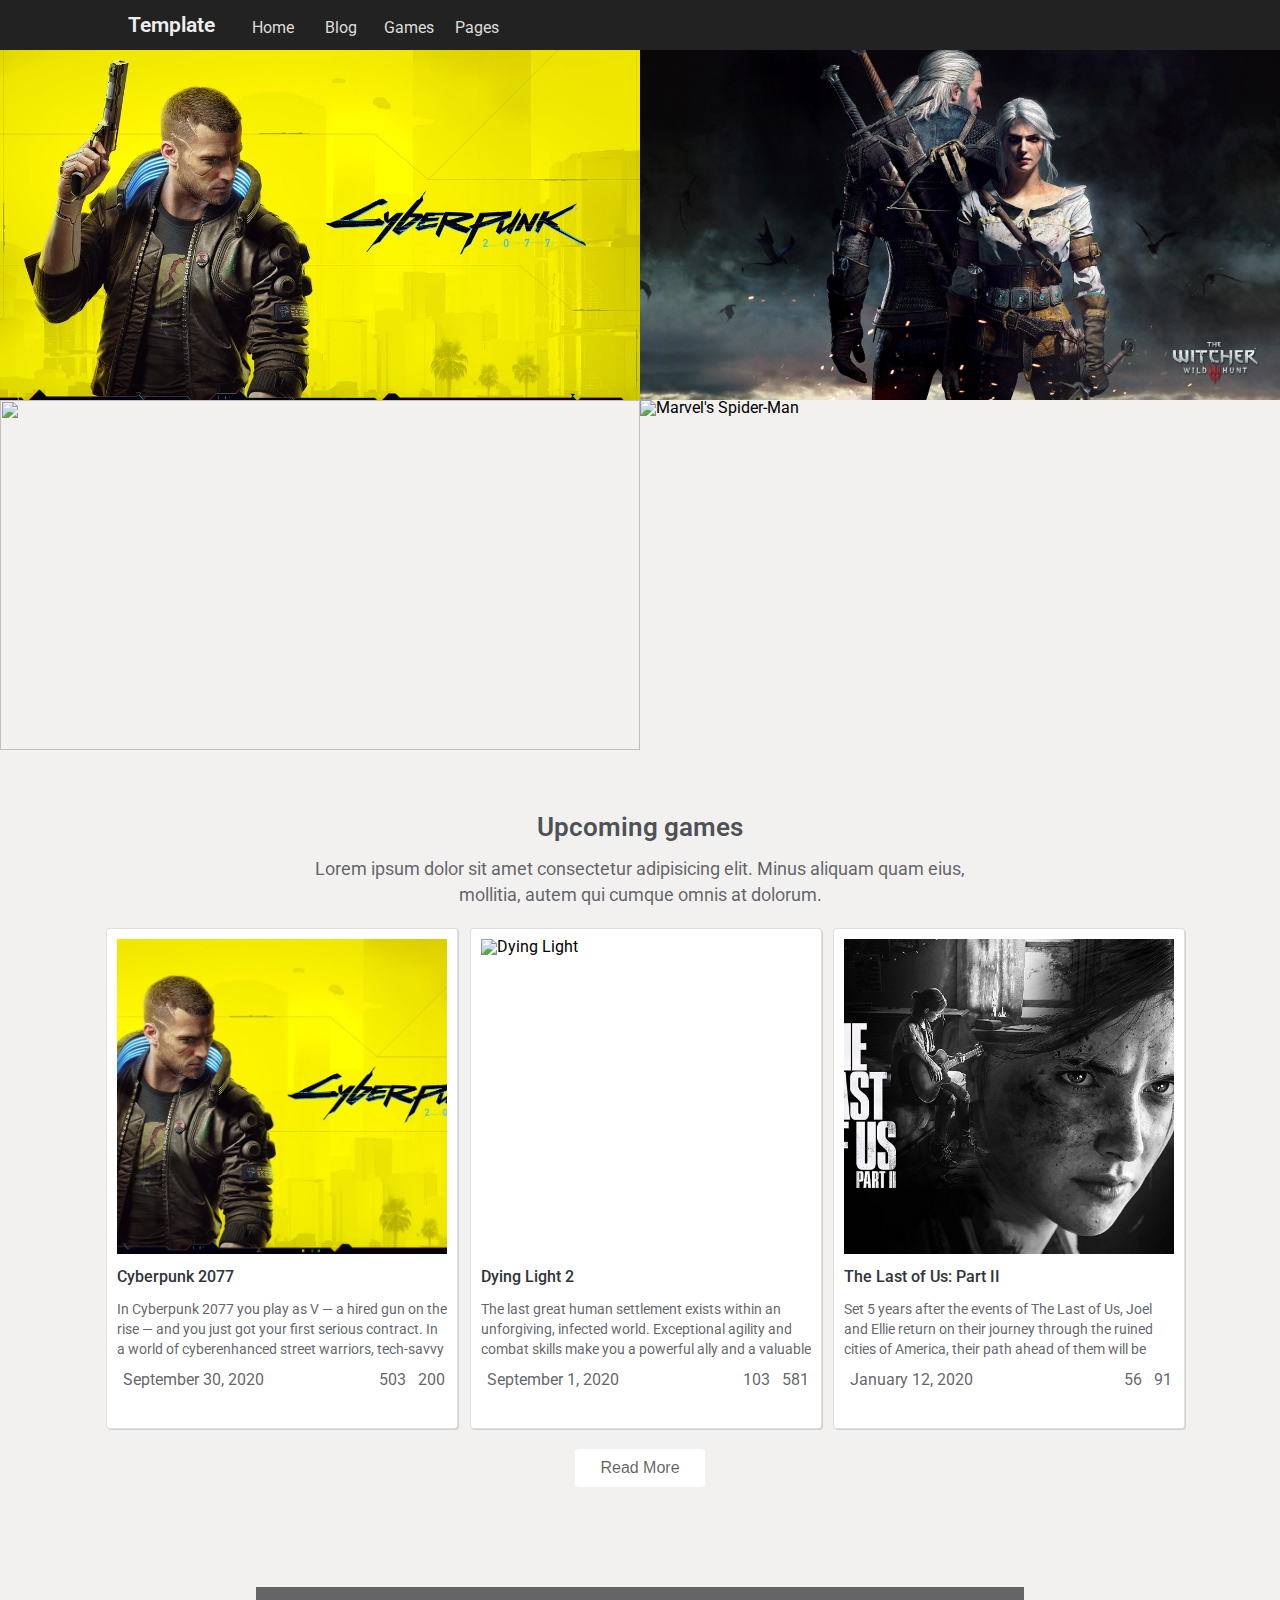
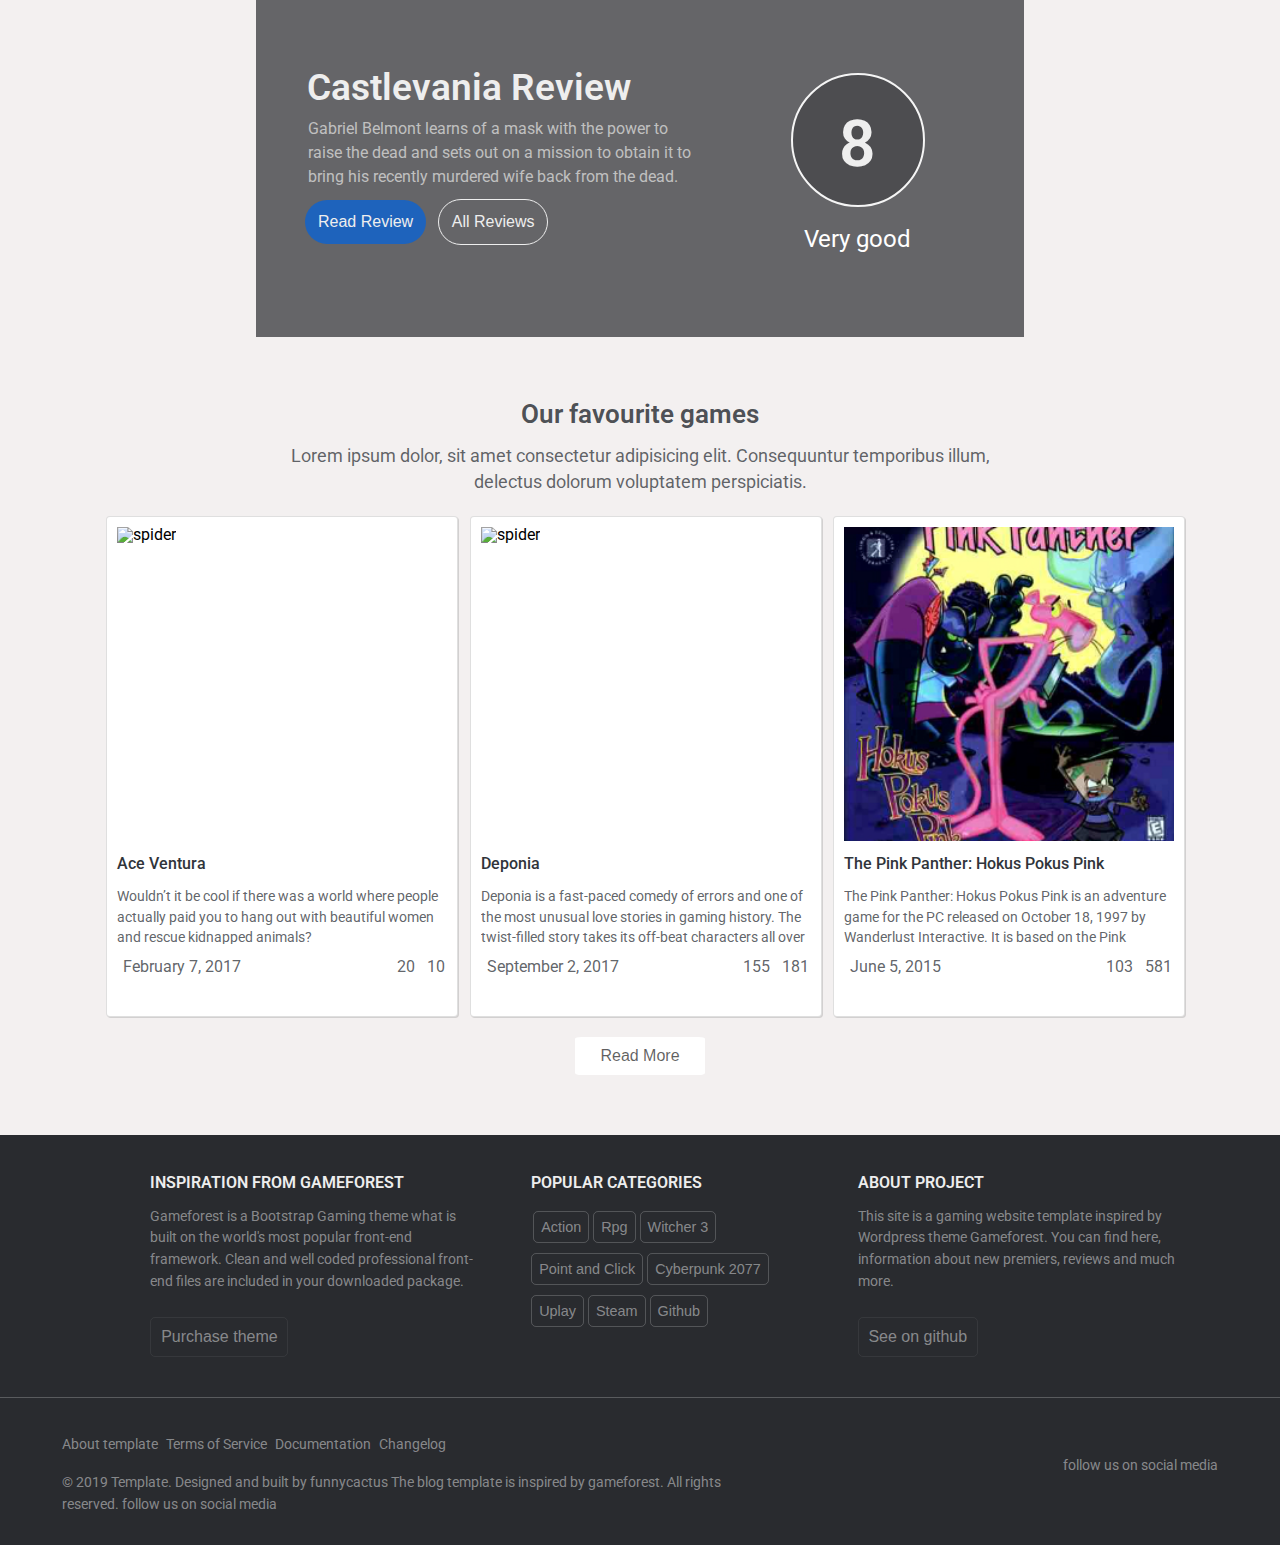
==== index.html @ a9529255 "links update" ====
<!DOCTYPE html>
<html lang="en">

<head>
    <meta charset="UTF-8">
    <meta name="viewport" content="width=device-width, initial-scale=1.0">
    <meta http-equiv="X-UA-Compatible" content="ie=edge">
    <script src="https://kit.fontawesome.com/f4c2c448cc.js" crossorigin="anonymous"></script>
    <link rel="stylesheet" href="css/style.css">
    <title>Home</title>
</head>
<div class="nav-container">
    <nav>
        <div class="nav__left">
            <a href="index.html">
                <h1>Template</h1>
            </a>
            <div class="drop-menu">
                <a href="/Gaming_website_temaplate/index.html">Home <i class="fas fa-angle-down"></i></a>
                <ul>
                    <li><a href="/Gaming_website_temaplate/pages/reviews.html">Reviews</a> </li>
                    <li><a href="/pages/post_page.html"> Post Page</a></li>
                    <li><a href="/Gaming_website_temaplate/pages/posts_netlist.html"> Post netlist</a></li>
                    <li><a href="/Gaming_website_temaplate/pages/posts_list.html"> Post list</a></li>
                    <li><a href="/Gaming_website_temaplate/pages/404.html"> 404</a></li>
                </ul>
            </div>
            <div class="drop-menu">
                <a href="#">Blog <i class="fas fa-angle-down"></i></a>
                <ul>
                    <li><a href="/pages/reviews.html">Reviews</a> </li>
                    <li><a href="/pages/post_page.html"> Post Page</a></li>
                    <li><a href="/pages/posts_netlist.html"> Post netlist</a></li>
                    <li><a href="/pages/posts_list.html"> Post list</a></li>
                    <li><a href="/pages/404.html"> 404</a></li>
                </ul>
            </div>
            <div class="drop-menu">
                <a href="#">Games <i class="fas fa-angle-down"></i></a>
                <ul>
                    <li><a href="/pages/reviews.html">Reviews</a> </li>
                    <li><a href="/pages/post_page.html"> Post Page</a></li>
                    <li><a href="/pages/posts_netlist.html"> Post netlist</a></li>
                    <li><a href="/pages/posts_list.html"> Post list</a></li>
                    <li><a href="/pages/404.html"> 404</a></li>
                </ul>
            </div>
            <div class="drop-menu">
                <a href="#">Pages <i class="fas fa-angle-down"></i></a>
                <ul>
                    <li><a href="reviews.html">Reviews</a> </li>
                    <li><a href="post_page.html"> Post Page</a></li>
                    <li><a href="posts_netlist.html"> Post netlist</a></li>
                    <li><a href="posts_list.html"> Post list</a></li>
                    <li><a href="/pages/404.html"> 404</a></li>
                </ul>
            </div>
        </div>
        <div class="nav__right">
            <div class="drop-menu">
                <a href="#"><i class="fas fa-search"></i></a>
                <ul class="search">
                    <li>
                        <form class="search" action="#">
                            <input type="search" placeholder="Search.." name="search">
                        </form>
                    </li>
                </ul>
            </div>
        </div>
</div>


<div class="news-container">
    <div class="news-post">
        <div class="news">
            <img src="/img/cyberpunk.jpg" alt="Cyberpunk 2077">
            <div class="content">
                <h1>Cyberpunk 2077</h1>
                <p>In Cyberpunk 2077 you play as V — a hired gun on the rise — and you just got your first serious
                    contract. In a world of cyberenhanced street warriors, tech-savvy netrunners and corporate
                    lifehackers, today you take your first step towards becoming an urban legend.</p>
                <div class="content-info">
                    <button>Action</button>
                    <button>RPG</button>
                </div>
            </div>
        </div>
        <div class="news">
            <img src="/img/witcher3.jpg" alt="">
            <div class="content">
                <h1>The Witcher 3</h1>
                <p>The Witcher: Wild Hunt is a story-driven, next-generation open world role-playing game set in a
                    visually stunning fantasy universe full of meaningful choices and impactful consequences. In The
                    Witcher you play as the professional monster hunter, Geralt of Rivia, tasked with finding a child of
                    prophecy in a vast open world rich with merchant cities, viking pirate islands, dangerous mountain
                    passes, and forgotten caverns to explore.</p>
                <div class="content-info">
                    <button>Action</button>
                    <button>Point and click</button>
                </div>
            </div>
        </div>
        <div class="news">
            <img src="/img/begining.jpg" alt="">
            <div class="content">
                <h1>A New Beginning: Final Cut</h1>
                <p>A New Beginning is a cinematic adventure-thriller done graphic novel-style.
                    he game starts in the far future. Due to ecological disasters life is only possible in caves deep
                    under the ground. Many lifeforms and organisms have become extinct and even the human race is about
                    to disappear.</p>
                <div class="content-info">
                    <button>Action</button>
                    <button>Point and click</button>
                </div>
            </div>
        </div>
        <div class="news">
            <img src="/img/spider.jpg" alt="Marvel's Spider-Man">
            <div class="content">
                <h1>Marvel's Spider-Man</h1>
                <p>Starring the world’s most iconic Super Hero, Spider-Man features the acrobatic abilities,
                    improvisation and web-slinging that the wall-crawler is famous for, while also introducing elements
                    never-before-seen in a Spider-Man game. From traversing with parkour and utilizing the environment,
                    to new combat and blockbuster set pieces, it’s Spider-Man unlike any you’ve played before.</p>
                <div class="content-info">
                    <button>Action</button>
                    <button>Adventure</button>
                </div>
            </div>

        </div>
    </div>
</div>
<div class="recent-box">
    <header>
        <i class="fas fa-gamepad"></i>
        <h2>Upcoming games</h2>
        <p>Lorem ipsum dolor sit amet consectetur adipisicing elit. Minus aliquam quam eius, mollitia, autem qui cumque
            omnis at dolorum.</p>
    </header>

    <div class="posts">
        <div class="post">
            <div class="image"><img src="/img/cyberpunk.jpg" alt="cyberpunk"></div>
            <div class="text">
                <h3>Cyberpunk 2077</h3>
                <p>In Cyberpunk 2077 you play as V — a hired gun on the rise — and you just got your first serious
                    contract. In a world of cyberenhanced street warriors, tech-savvy netrunners and corporate
                    lifehackers, today you take your first step towards becoming an urban legend.</p>
                <div class="post-info">
                    <div class="day">
                        <i class="far fa-calendar-alt"> <span>September 30, 2020</span> </i>
                    </div>
                    <div class="post-interact">
                        <i class="far fa-heart"> <span>503</span> </i>
                        <i class="far fa-comment"> <span>200</span></i>
                    </div>
                </div>
            </div>
        </div>
        <div class="post">
            <div class="image"><img src="/img/Dying Light 2.jpeg" alt="Dying Light"></div>
            <div class="text">
                <h3>Dying Light 2</h3>
                <p>The last great human settlement exists within an unforgiving, infected world. Exceptional agility and
                    combat skills make you a powerful ally and a valuable commodity. With your unique abilities you have
                    the power to be an agent of change within this decaying metropolis. Use it wisely.</p>
                <div class="post-info">
                    <div class="day">
                        <i class="far fa-calendar-alt"> <span>September 1, 2020</span></i>
                    </div>
                    <div class="post-interact">
                        <i class="far fa-heart"> <span>103</span></i>
                        <i class="far fa-comment"> <span>581</span></i>
                    </div>
                </div>
            </div>
        </div>
        <div class="post">
            <div class="image"><img src="/img/The Last of Us2.jpeg" alt="The Last of Us2"></div>
            <div class="text">
                <h3>The Last of Us: Part II</h3>
                <p>Set 5 years after the events of The Last of Us, Joel and Ellie return on their journey through the
                    ruined cities of America, their path ahead of them will be unfold.</p>
                <div class="post-info">
                    <div class="day">
                        <i class="far fa-calendar-alt"> <span>January 12, 2020</span></i>
                    </div>
                    <div class="post-interact">
                        <i class="far fa-heart"> <span>56</span></i>
                        <i class="far fa-comment"> <span>91</span></i>
                    </div>
                </div>
            </div>
        </div>
    </div>
    <div class="more"><button>Read More <i class="fas fa-angle-right"></i></button></div>
</div>

<div class="review-container">
    <div class="review-box">
        <div class="review-box__left">
            <h1>Castlevania Review</h1>
            <p>Gabriel Belmont learns of a mask with the power to raise the dead and sets out on a mission to obtain it
                to bring his recently murdered wife back from the dead.</p>
            <span>
                <a href="/pages/review_page.html"><button class="button-left">Read Review</button></a>
                <a href="/pages/reviews.html"><button class="button-right">All Reviews</button></a>
            </span>
        </div>
        <div class="review-box__right">
            <div class="circle">
                <h1> 8 </h1>
            </div>
            <h3> Very good</h3>
        </div>
    </div>
</div>
</div>
<div class="recent-box">
    <header>
        <i class="fas fa-gamepad"></i>
        <h2>Our favourite games</h2>
        <p>Lorem ipsum dolor, sit amet consectetur adipisicing elit. Consequuntur temporibus illum, delectus dolorum
            voluptatem perspiciatis.</p>
    </header>
    <div class="posts">
        <div class="post">
            <div class="image"><img src="/img/ace.jpg" alt="spider"></div>
            <div class="text">
                <h3>Ace Ventura</h3>
                <p>Wouldn’t it be cool if there was a world where people actually paid you to hang out with beautiful
                    women and rescue kidnapped animals?</p>
                <div class="post-info">
                    <div class="day">
                        <i class="far fa-calendar-alt"> <span>February 7, 2017</span> </i>
                    </div>
                    <div class="post-interact">
                        <i class="far fa-heart"> <span>20</span> </i>
                        <i class="far fa-comment"> <span>10</span></i>
                    </div>
                </div>
            </div>
        </div>
        <div class="post">
            <div class="image"><img src="/img/Deponia.jpg" alt="spider"></div>
            <div class="text">
                <h3>Deponia</h3>
                <p>Deponia is a fast-paced comedy of errors and one of the most unusual love stories in gaming history.
                    The twist-filled story takes its off-beat characters all over trash planet Deponia, a unique game
                    world in the style of Douglas Adams, Terry Pratchett and Matt Groening.</p>
                <div class="post-info">
                    <div class="day">
                        <i class="far fa-calendar-alt"> <span>September 2, 2017</span></i>
                    </div>
                    <div class="post-interact">
                        <i class="far fa-heart"> <span>155</span></i>
                        <i class="far fa-comment"> <span>181</span></i>
                    </div>
                </div>
            </div>
        </div>
        <div class="post">
            <div class="image"><img src="/img/ThePinkPantherHokuPokusPink.jpg" alt="hePinkPantherHokuPokusPink"></div>
            <div class="text">
                <h3>The Pink Panther: Hokus Pokus Pink</h3>
                <p>The Pink Panther: Hokus Pokus Pink is an adventure game for the PC released on October 18, 1997 by
                    Wanderlust Interactive. It is based on the Pink Panther cartoon and is a sequel to The Pink Panther:
                    Passport to Peril. </p>
                <div class="post-info">
                    <div class="day">
                        <i class="far fa-calendar-alt"> <span>June 5, 2015</span></i>
                    </div>
                    <div class="post-interact">
                        <i class="far fa-heart"> <span>103</span></i>
                        <i class="far fa-comment"> <span>581</span></i>
                    </div>
                </div>
            </div>
        </div>
    </div>
    <div class="more"><button>Read More <i class="fas fa-angle-right"></i></button></div>
</div>
<footer>
    <div class="upper__footer">
        <div class="widgets">
            <h4>INSPIRATION FROM GAMEFOREST</h4>
            <p>Gameforest is a Bootstrap Gaming theme what is built on the world's most popular front-end framework.
                Clean and well coded professional front-end files are included in your downloaded package.</p>
            <a href="https://themeforest.net/item/gameforest-responsive-gaming-html-theme/5007730"><button>Purchase
                    theme</button></a>
        </div>
        <div class="widgets">
            <h4>POPULAR CATEGORIES</h4>
            <span>
                <button>Action</button>
                <button>Rpg</button>
                <button>Witcher 3</button>
                <button>Point and Click</button>
                <button>Cyberpunk 2077</button>
                <button>Uplay</button>
                <button>Steam</button>
                <button>Github</button>
            </span>
        </div>
        <div class="widgets">
            <h4>ABOUT PROJECT</h4>
            <p>This site is a gaming website template inspired by Wordpress theme Gameforest. You can find here,
                information about new premiers, reviews and much more. </p>
            <button>See on github</button>
        </div>
    </div>
    <div class="footer__down">
        <div class="page_info">
            <div class="footer-links">
                <a href="">About template</a>
                <a href="">Terms of Service</a>
                <a href="">Documentation</a>
                <a href="">Changelog</a>
            </div>
            <div class="footer-copyright">
                <p>© 2019 <a href="">Template.</a> Designed and built by <a
                        href="https://github.com/funnycactus">funnycactus</a> <i>The blog template is inspired by <a
                            href="https://gameforest.yakuthemes.com">gameforest</a>.</i> All rights reserved.
                    follow us on social media
                </p>

            </div>
        </div>

        <div class="socials">
            <h5>follow us on social media</h5>
            <i class="fab fa-facebook-f"></i>
            <i class="fab fa-twitter"></i>
            <i class="fab fa-instagram"></i>
            <i class="fab fa-discord"></i>
            <i class="fab fa-youtube"></i>
            <i class="fab fa-github"></i>
            <i class="fab fa-twitch"></i>
        </div>
    </div>
</footer>
</body>

</html>
---- css/style.css ----
@import url('https://fonts.googleapis.com/css?family=Roboto:300,400,500,700&display=swap');
@import "reset.css";
@import "menu.css";
@import "reviewbox.css";
@import "recent-post.css";
@import "footer.css";

body {
    background-color: #f3f0f0;
}

body,
span {
    font-family: 'Roboto', sans-serif;
}

a {
    text-decoration: none;
}

button {
    background-color: Transparent;
    background-repeat: no-repeat;
    border-radius: 5px;
    cursor: pointer;
    overflow: hidden;
    outline: none;
}

select {
    color: #67646b;
    background-color: #f7f7f7;
    border-color: #c7c7c7;
    border-radius: 5px;
    padding: 7px;
    font-size: 0.9rem;
}

.news-container {
    width: auto;
    height: auto;
    margin-left: auto;
    margin-right: auto;
    margin-top: 50px;
}

.news-post {
    width: 100%;
    height: auto;
    display: flex;
    flex-wrap: wrap;
}

.news {
    width: 50%;
    min-width: 300px;
    display: flex;
    flex-wrap: wrap;
    flex: 1 auto;
    overflow: hidden;
    position: relative;
    cursor: pointer;
}

.news>img {
    width: 100%;
    height: 350px;
    object-fit: cover;
}

.news>.content {
    visibility: hidden;
    width: auto;
    height: 350px;
    position: absolute;
    background-color: rgba(2, 4, 5, 0.514);
    display: flex;
    flex-direction: column;
    align-items: center;
    justify-content: center;
    color: white;
}

.news:hover>.content {
    visibility: visible;
}

.content>h1 {
    font-size: 2.2rem;
    font-weight: 600;
}

.content>p {
    width: 65%;
    padding-top: 2%;
    line-height: 1.3;
}

.content-info>button {
    border: none;
    background: lightsalmon;
    font-size: 0.9rem;
    color: white;
    font-weight: 700;
}

.content-info {
    margin-top: 15px;
}
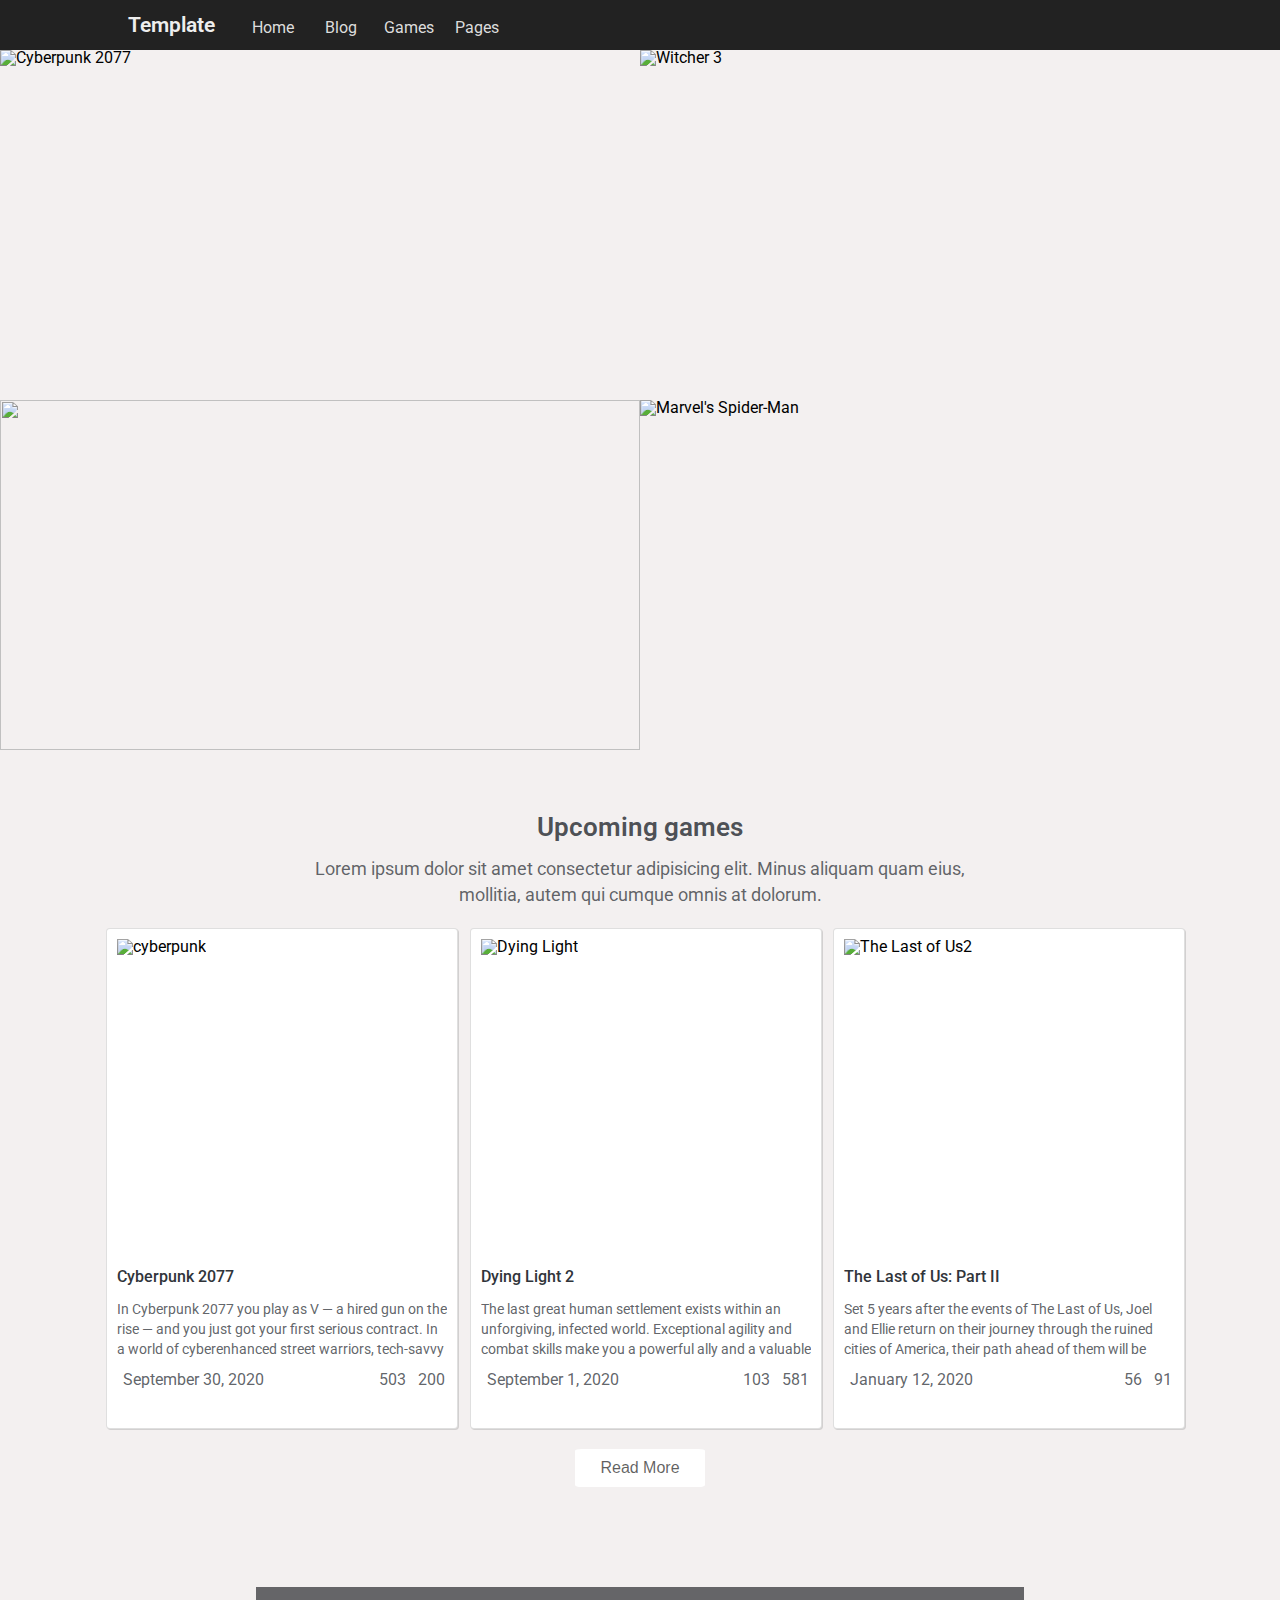
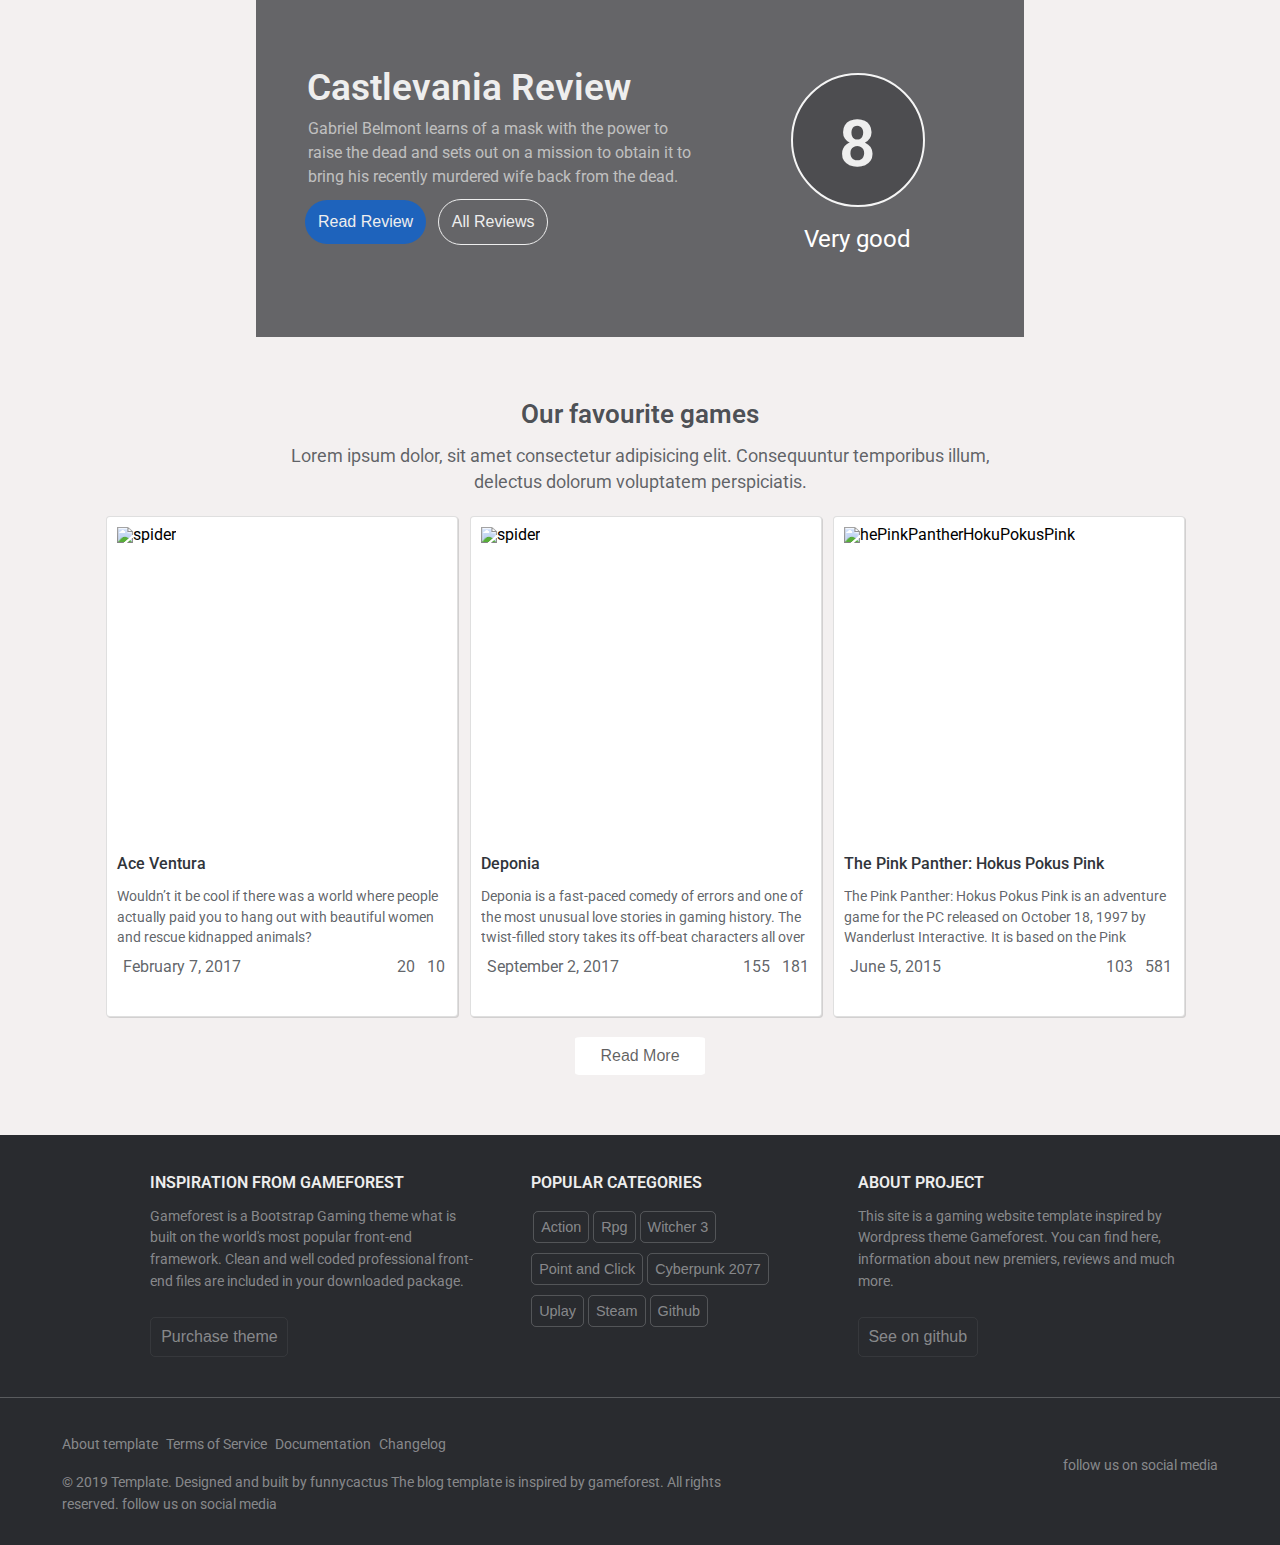
==== commit 95549f69: "links update" ====
--- a/index.html
+++ b/index.html
@@ -12,47 +12,67 @@
 <div class="nav-container">
     <nav>
         <div class="nav__left">
-            <a href="index.html">
+            <a href="https://funnycactus.github.io/Gaming_website_temaplate/">
                 <h1>Template</h1>
             </a>
             <div class="drop-menu">
-                <a href="/Gaming_website_temaplate/index.html">Home <i class="fas fa-angle-down"></i></a>
+                <a href="https://funnycactus.github.io/Gaming_website_temaplate/">Home <i
+                        class="fas fa-angle-down"></i></a>
                 <ul>
-                    <li><a href="/Gaming_website_temaplate/pages/reviews.html">Reviews</a> </li>
-                    <li><a href="/pages/post_page.html"> Post Page</a></li>
-                    <li><a href="/Gaming_website_temaplate/pages/posts_netlist.html"> Post netlist</a></li>
-                    <li><a href="/Gaming_website_temaplate/pages/posts_list.html"> Post list</a></li>
-                    <li><a href="/Gaming_website_temaplate/pages/404.html"> 404</a></li>
+                    <li><a href="https://funnycactus.github.io/Gaming_website_temaplate/pages/reviews.html">Reviews</a>
+                    </li>
+                    <li><a href="https://funnycactus.github.io/Gaming_website_temaplate/pages/post_page.html"> Post
+                            Page</a></li>
+                    <li><a
+                            href="https://funnycactus.github.io/Gaming_website_temaplate/pages/posts_netlist.html">
+                            Post netlist</a></li>
+                    <li><a
+                            href="https://funnycactus.github.io/Gaming_website_temaplate/pages/posts_list.html">
+                            Post list</a></li>
+                    <li><a
+                            href="https://funnycactus.github.io/Gaming_website_temaplate/pages/404.html">
+                            404</a></li>
                 </ul>
             </div>
             <div class="drop-menu">
                 <a href="#">Blog <i class="fas fa-angle-down"></i></a>
                 <ul>
-                    <li><a href="/pages/reviews.html">Reviews</a> </li>
-                    <li><a href="/pages/post_page.html"> Post Page</a></li>
-                    <li><a href="/pages/posts_netlist.html"> Post netlist</a></li>
-                    <li><a href="/pages/posts_list.html"> Post list</a></li>
-                    <li><a href="/pages/404.html"> 404</a></li>
+                    <li><a href="https://funnycactus.github.io/Gaming_website_temaplate/pages/reviews.html">Reviews</a>
+                    </li>
+                    <li><a href="https://funnycactus.github.io/Gaming_website_temaplate/pages/post_page.html"> Post
+                            Page</a></li>
+                    <li><a href="https://funnycactus.github.io/Gaming_website_temaplate/pages/posts_netlist.html"> Post
+                            netlist</a></li>
+                    <li><a href="https://funnycactus.github.io/Gaming_website_temaplate/pages/posts_list.html"> Post
+                            list</a></li>
+                    <li><a href="https://funnycactus.github.io/Gaming_website_temaplate/pages/404.html"> 404</a></li>
                 </ul>
             </div>
             <div class="drop-menu">
                 <a href="#">Games <i class="fas fa-angle-down"></i></a>
                 <ul>
-                    <li><a href="/pages/reviews.html">Reviews</a> </li>
-                    <li><a href="/pages/post_page.html"> Post Page</a></li>
-                    <li><a href="/pages/posts_netlist.html"> Post netlist</a></li>
-                    <li><a href="/pages/posts_list.html"> Post list</a></li>
-                    <li><a href="/pages/404.html"> 404</a></li>
+                    <li><a href="https://funnycactus.github.io/Gaming_website_temaplate/pages/reviews.html">Reviews</a>
+                    </li>
+                    <li><a href="https://funnycactus.github.io/Gaming_website_temaplate/pages/post_page.html"> Post
+                            Page</a></li>
+                    <li><a href="https://funnycactus.github.io/Gaming_website_temaplate/pages/posts_netlist.html"> Post
+                            netlist</a></li>
+                    <li><a href="https://funnycactus.github.io/Gaming_website_temaplate/pages/posts_list.html"> Post
+                            list</a></li>
+                    <li><a href="https://funnycactus.github.io/Gaming_website_temaplate/pages/404.html"> 404</a></li>
                 </ul>
             </div>
             <div class="drop-menu">
                 <a href="#">Pages <i class="fas fa-angle-down"></i></a>
                 <ul>
-                    <li><a href="reviews.html">Reviews</a> </li>
-                    <li><a href="post_page.html"> Post Page</a></li>
-                    <li><a href="posts_netlist.html"> Post netlist</a></li>
-                    <li><a href="posts_list.html"> Post list</a></li>
-                    <li><a href="/pages/404.html"> 404</a></li>
+                    <li><a href="https://funnycactus.github.io/Gaming_website_temaplate/reviews.html">Reviews</a> </li>
+                    <li><a href="https://funnycactus.github.io/Gaming_website_temaplate/post_page.html"> Post Page</a>
+                    </li>
+                    <li><a href="https://funnycactus.github.io/Gaming_website_temaplate/posts_netlist.html"> Post
+                            netlist</a></li>
+                    <li><a href="https://funnycactus.github.io/Gaming_website_temaplate/posts_list.html"> Post list</a>
+                    </li>
+                    <li><a href="https://funnycactus.github.io/Gaming_website_temaplate/pages/404.html"> 404</a></li>
                 </ul>
             </div>
         </div>
@@ -74,7 +94,7 @@
 <div class="news-container">
     <div class="news-post">
         <div class="news">
-            <img src="/img/cyberpunk.jpg" alt="Cyberpunk 2077">
+            <img src="https://funnycactus.github.io/Gaming_website_temaplate/img/cyberpunk.jpg" alt="Cyberpunk 2077">
             <div class="content">
                 <h1>Cyberpunk 2077</h1>
                 <p>In Cyberpunk 2077 you play as V — a hired gun on the rise — and you just got your first serious
@@ -87,7 +107,7 @@
             </div>
         </div>
         <div class="news">
-            <img src="/img/witcher3.jpg" alt="">
+            <img src="https://funnycactus.github.io/Gaming_website_temaplate/img/witcher3.jpg" alt="Witcher 3">
             <div class="content">
                 <h1>The Witcher 3</h1>
                 <p>The Witcher: Wild Hunt is a story-driven, next-generation open world role-playing game set in a
@@ -102,7 +122,7 @@
             </div>
         </div>
         <div class="news">
-            <img src="/img/begining.jpg" alt="">
+            <img src="https://funnycactus.github.io/Gaming_website_temaplate/img/begining.jpg" alt="">
             <div class="content">
                 <h1>A New Beginning: Final Cut</h1>
                 <p>A New Beginning is a cinematic adventure-thriller done graphic novel-style.
@@ -116,7 +136,7 @@
             </div>
         </div>
         <div class="news">
-            <img src="/img/spider.jpg" alt="Marvel's Spider-Man">
+            <img src="https://funnycactus.github.io/Gaming_website_temaplate/img/spider.jpg" alt="Marvel's Spider-Man">
             <div class="content">
                 <h1>Marvel's Spider-Man</h1>
                 <p>Starring the world’s most iconic Super Hero, Spider-Man features the acrobatic abilities,
@@ -142,7 +162,8 @@
 
     <div class="posts">
         <div class="post">
-            <div class="image"><img src="/img/cyberpunk.jpg" alt="cyberpunk"></div>
+            <div class="image"><img src="https://funnycactus.github.io/Gaming_website_temaplate/img/cyberpunk.jpg"
+                    alt="cyberpunk"></div>
             <div class="text">
                 <h3>Cyberpunk 2077</h3>
                 <p>In Cyberpunk 2077 you play as V — a hired gun on the rise — and you just got your first serious
@@ -160,7 +181,8 @@
             </div>
         </div>
         <div class="post">
-            <div class="image"><img src="/img/Dying Light 2.jpeg" alt="Dying Light"></div>
+            <div class="image"><img src="https://funnycactus.github.io/Gaming_website_temaplate/img/Dying Light 2.jpeg"
+                    alt="Dying Light"></div>
             <div class="text">
                 <h3>Dying Light 2</h3>
                 <p>The last great human settlement exists within an unforgiving, infected world. Exceptional agility and
@@ -178,7 +200,9 @@
             </div>
         </div>
         <div class="post">
-            <div class="image"><img src="/img/The Last of Us2.jpeg" alt="The Last of Us2"></div>
+            <div class="image"><img
+                    src="https://funnycactus.github.io/Gaming_website_temaplate/img/The Last of Us2.jpeg"
+                    alt="The Last of Us2"></div>
             <div class="text">
                 <h3>The Last of Us: Part II</h3>
                 <p>Set 5 years after the events of The Last of Us, Joel and Ellie return on their journey through the
@@ -205,8 +229,10 @@
             <p>Gabriel Belmont learns of a mask with the power to raise the dead and sets out on a mission to obtain it
                 to bring his recently murdered wife back from the dead.</p>
             <span>
-                <a href="/pages/review_page.html"><button class="button-left">Read Review</button></a>
-                <a href="/pages/reviews.html"><button class="button-right">All Reviews</button></a>
+                <a href="https://funnycactus.github.io/Gaming_website_temaplate/pages/review_page.html"><button
+                        class="button-left">Read Review</button></a>
+                <a href="https://funnycactus.github.io/Gaming_website_temaplate/pages/reviews.html"><button
+                        class="button-right">All Reviews</button></a>
             </span>
         </div>
         <div class="review-box__right">
@@ -227,7 +253,8 @@
     </header>
     <div class="posts">
         <div class="post">
-            <div class="image"><img src="/img/ace.jpg" alt="spider"></div>
+            <div class="image"><img src="https://funnycactus.github.io/Gaming_website_temaplate/img/ace.jpg"
+                    alt="spider"></div>
             <div class="text">
                 <h3>Ace Ventura</h3>
                 <p>Wouldn’t it be cool if there was a world where people actually paid you to hang out with beautiful
@@ -244,7 +271,8 @@
             </div>
         </div>
         <div class="post">
-            <div class="image"><img src="/img/Deponia.jpg" alt="spider"></div>
+            <div class="image"><img src="https://funnycactus.github.io/Gaming_website_temaplate/img/Deponia.jpg"
+                    alt="spider"></div>
             <div class="text">
                 <h3>Deponia</h3>
                 <p>Deponia is a fast-paced comedy of errors and one of the most unusual love stories in gaming history.
@@ -262,7 +290,9 @@
             </div>
         </div>
         <div class="post">
-            <div class="image"><img src="/img/ThePinkPantherHokuPokusPink.jpg" alt="hePinkPantherHokuPokusPink"></div>
+            <div class="image"><img
+                    src="https://funnycactus.github.io/Gaming_website_temaplate/img/ThePinkPantherHokuPokusPink.jpg"
+                    alt="hePinkPantherHokuPokusPink"></div>
             <div class="text">
                 <h3>The Pink Panther: Hokus Pokus Pink</h3>
                 <p>The Pink Panther: Hokus Pokus Pink is an adventure game for the PC released on October 18, 1997 by
@@ -321,7 +351,7 @@
             </div>
             <div class="footer-copyright">
                 <p>© 2019 <a href="">Template.</a> Designed and built by <a
-                        href="https://github.com/funnycactus">funnycactus</a> <i>The blog template is inspired by <a
+                        href="https://github.com/funnycactus/Gaming_website_temaplate">funnycactus</a> <i>The blog template is inspired by <a
                             href="https://gameforest.yakuthemes.com">gameforest</a>.</i> All rights reserved.
                     follow us on social media
                 </p>
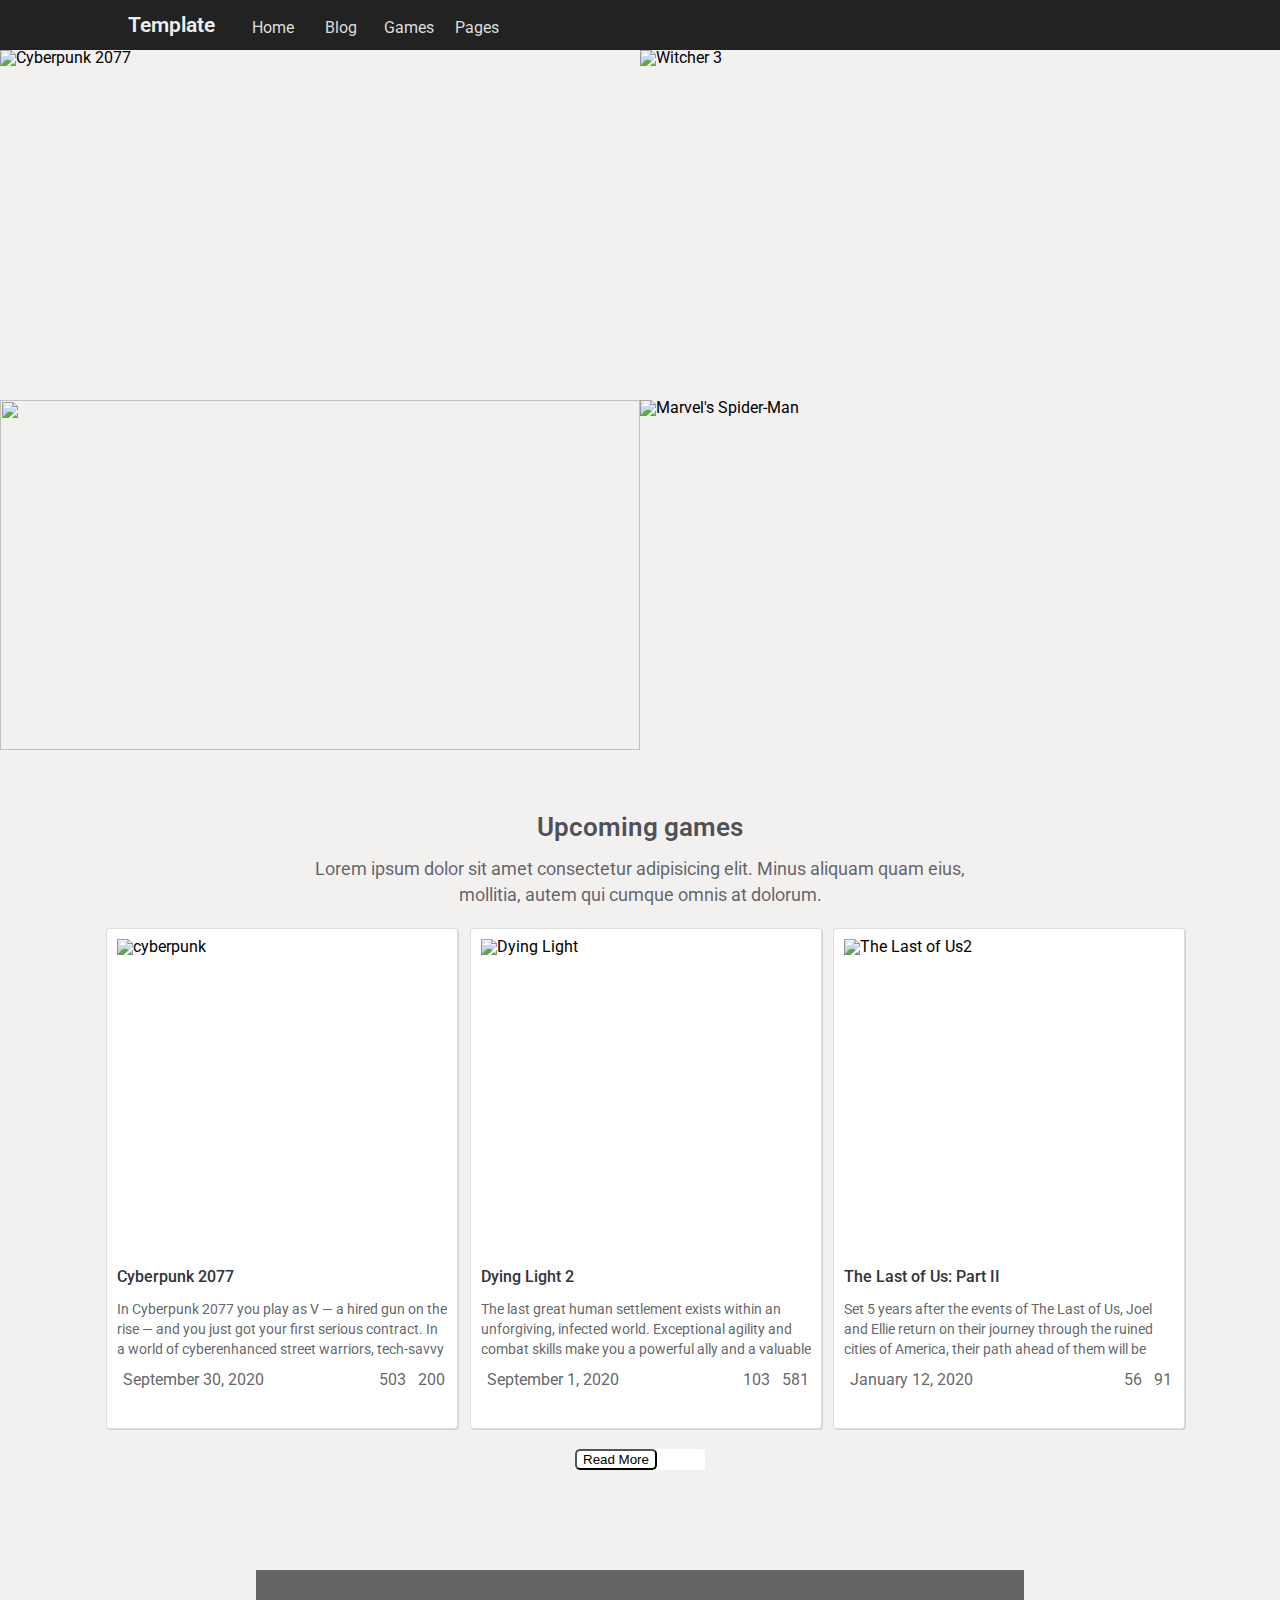
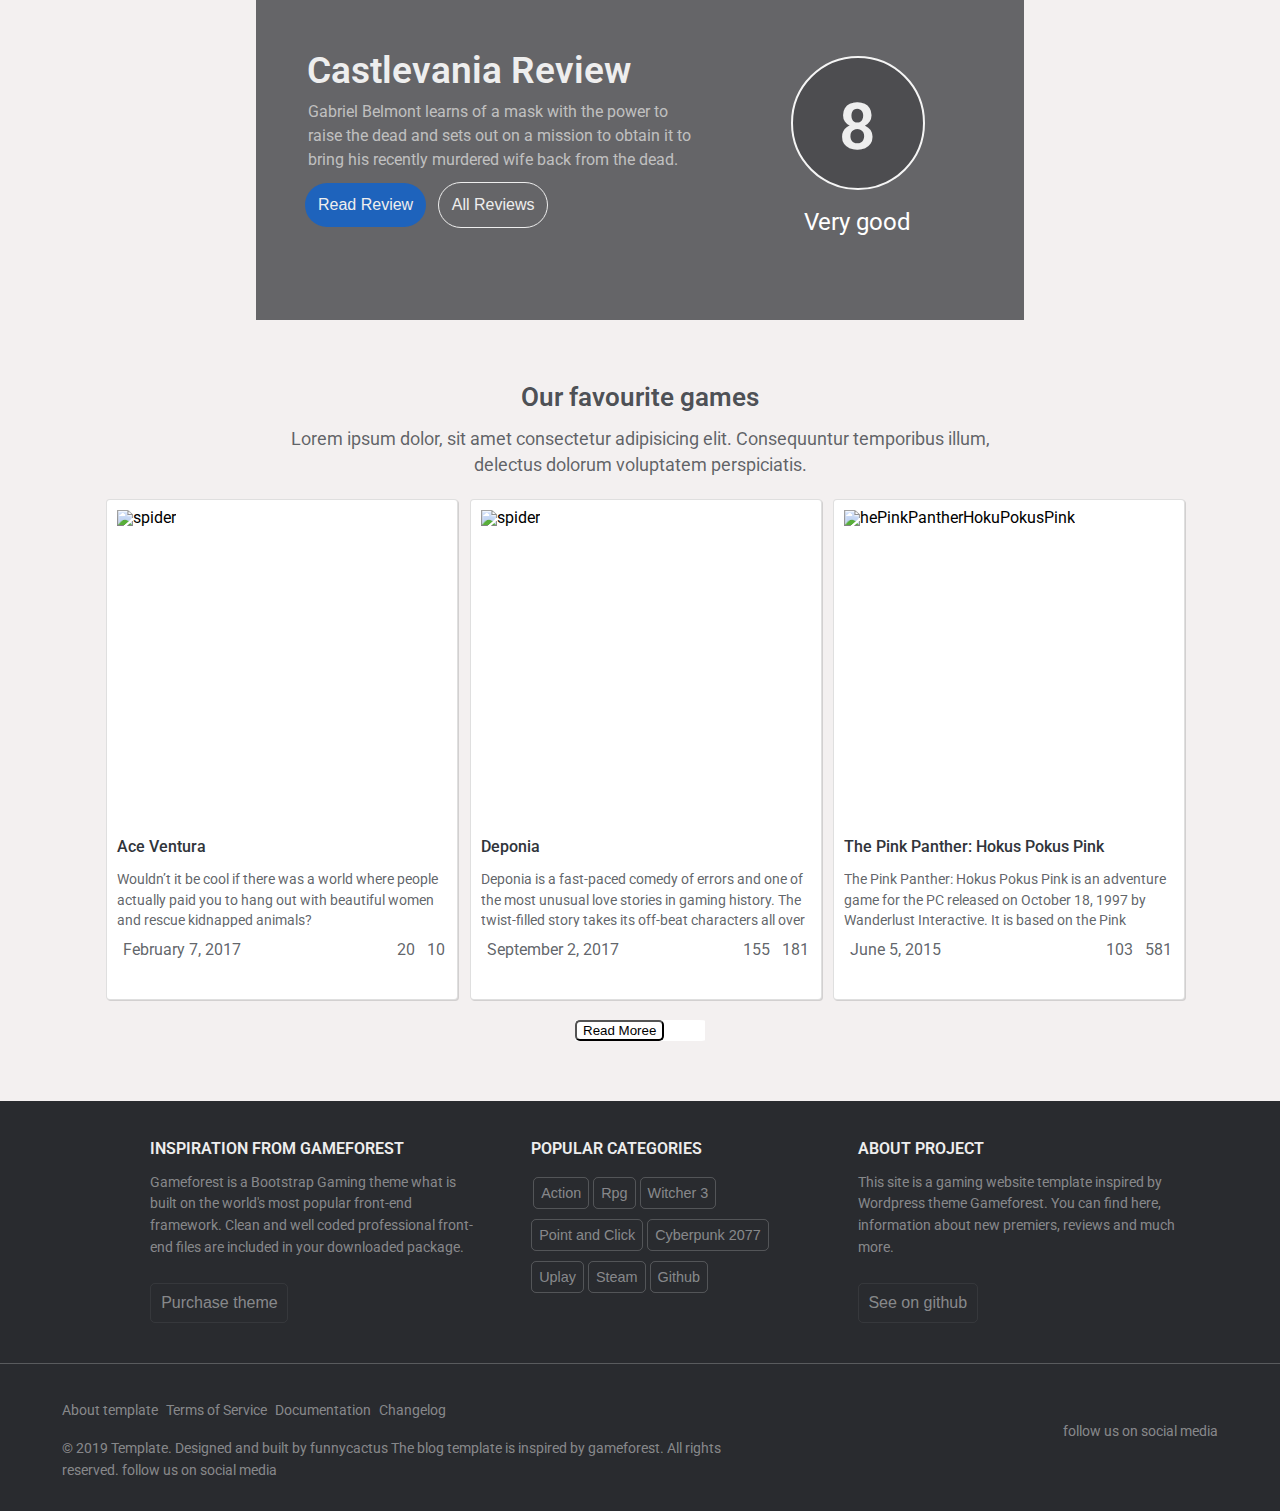
==== commit 3adca907: "update" ====
--- a/index.html
+++ b/index.html
@@ -23,14 +23,11 @@
                     </li>
                     <li><a href="https://funnycactus.github.io/Gaming_website_temaplate/pages/post_page.html"> Post
                             Page</a></li>
-                    <li><a
-                            href="https://funnycactus.github.io/Gaming_website_temaplate/pages/posts_netlist.html">
+                    <li><a href="https://funnycactus.github.io/Gaming_website_temaplate/pages/posts_netlist.html">
                             Post netlist</a></li>
-                    <li><a
-                            href="https://funnycactus.github.io/Gaming_website_temaplate/pages/posts_list.html">
+                    <li><a href="https://funnycactus.github.io/Gaming_website_temaplate/pages/posts_list.html">
                             Post list</a></li>
-                    <li><a
-                            href="https://funnycactus.github.io/Gaming_website_temaplate/pages/404.html">
+                    <li><a href="https://funnycactus.github.io/Gaming_website_temaplate/pages/404.html">
                             404</a></li>
                 </ul>
             </div>
@@ -65,13 +62,14 @@
             <div class="drop-menu">
                 <a href="#">Pages <i class="fas fa-angle-down"></i></a>
                 <ul>
-                    <li><a href="https://funnycactus.github.io/Gaming_website_temaplate/reviews.html">Reviews</a> </li>
-                    <li><a href="https://funnycactus.github.io/Gaming_website_temaplate/post_page.html"> Post Page</a>
-                    </li>
-                    <li><a href="https://funnycactus.github.io/Gaming_website_temaplate/posts_netlist.html"> Post
+                    <li><a href="https://funnycactus.github.io/Gaming_website_temaplate/pages/reviews.html">Reviews</a>
+                    </li>
+                    <li><a href="https://funnycactus.github.io/Gaming_website_temaplate/pages/post_page.html"> Post
+                            Page</a></li>
+                    <li><a href="https://funnycactus.github.io/Gaming_website_temaplate/pages/posts_netlist.html"> Post
                             netlist</a></li>
-                    <li><a href="https://funnycactus.github.io/Gaming_website_temaplate/posts_list.html"> Post list</a>
-                    </li>
+                    <li><a href="https://funnycactus.github.io/Gaming_website_temaplate/pages/posts_list.html"> Post
+                            list</a></li>
                     <li><a href="https://funnycactus.github.io/Gaming_website_temaplate/pages/404.html"> 404</a></li>
                 </ul>
             </div>
@@ -219,7 +217,9 @@
             </div>
         </div>
     </div>
-    <div class="more"><button>Read More <i class="fas fa-angle-right"></i></button></div>
+    <div class="more"><a
+            href="https://funnycactus.github.io/Gaming_website_temaplate/pages/posts_netlist.html"><button>Read More <i
+                    class="fas fa-angle-right"></i></button> </a></div>
 </div>
 
 <div class="review-container">
@@ -310,7 +310,10 @@
             </div>
         </div>
     </div>
-    <div class="more"><button>Read More <i class="fas fa-angle-right"></i></button></div>
+    <div class="more"><a
+            href="https://funnycactus.github.io/Gaming_website_temaplate/pages/posts_list.html"><button>Read Moree <i
+                    class="fas fa-angle-right"></i></button></a></div>
+
 </div>
 <footer>
     <div class="upper__footer">
@@ -338,7 +341,7 @@
             <h4>ABOUT PROJECT</h4>
             <p>This site is a gaming website template inspired by Wordpress theme Gameforest. You can find here,
                 information about new premiers, reviews and much more. </p>
-            <button>See on github</button>
+            <a href="https://github.com/funnycactus/Gaming_website_temaplate"><button>See on github</button></a>
         </div>
     </div>
     <div class="footer__down">
@@ -351,7 +354,7 @@
             </div>
             <div class="footer-copyright">
                 <p>© 2019 <a href="">Template.</a> Designed and built by <a
-                        href="https://github.com/funnycactus/Gaming_website_temaplate">funnycactus</a> <i>The blog template is inspired by <a
+                        href="https://github.com/funnycactus">funnycactus</a> <i>The blog template is inspired by <a
                             href="https://gameforest.yakuthemes.com">gameforest</a>.</i> All rights reserved.
                     follow us on social media
                 </p>
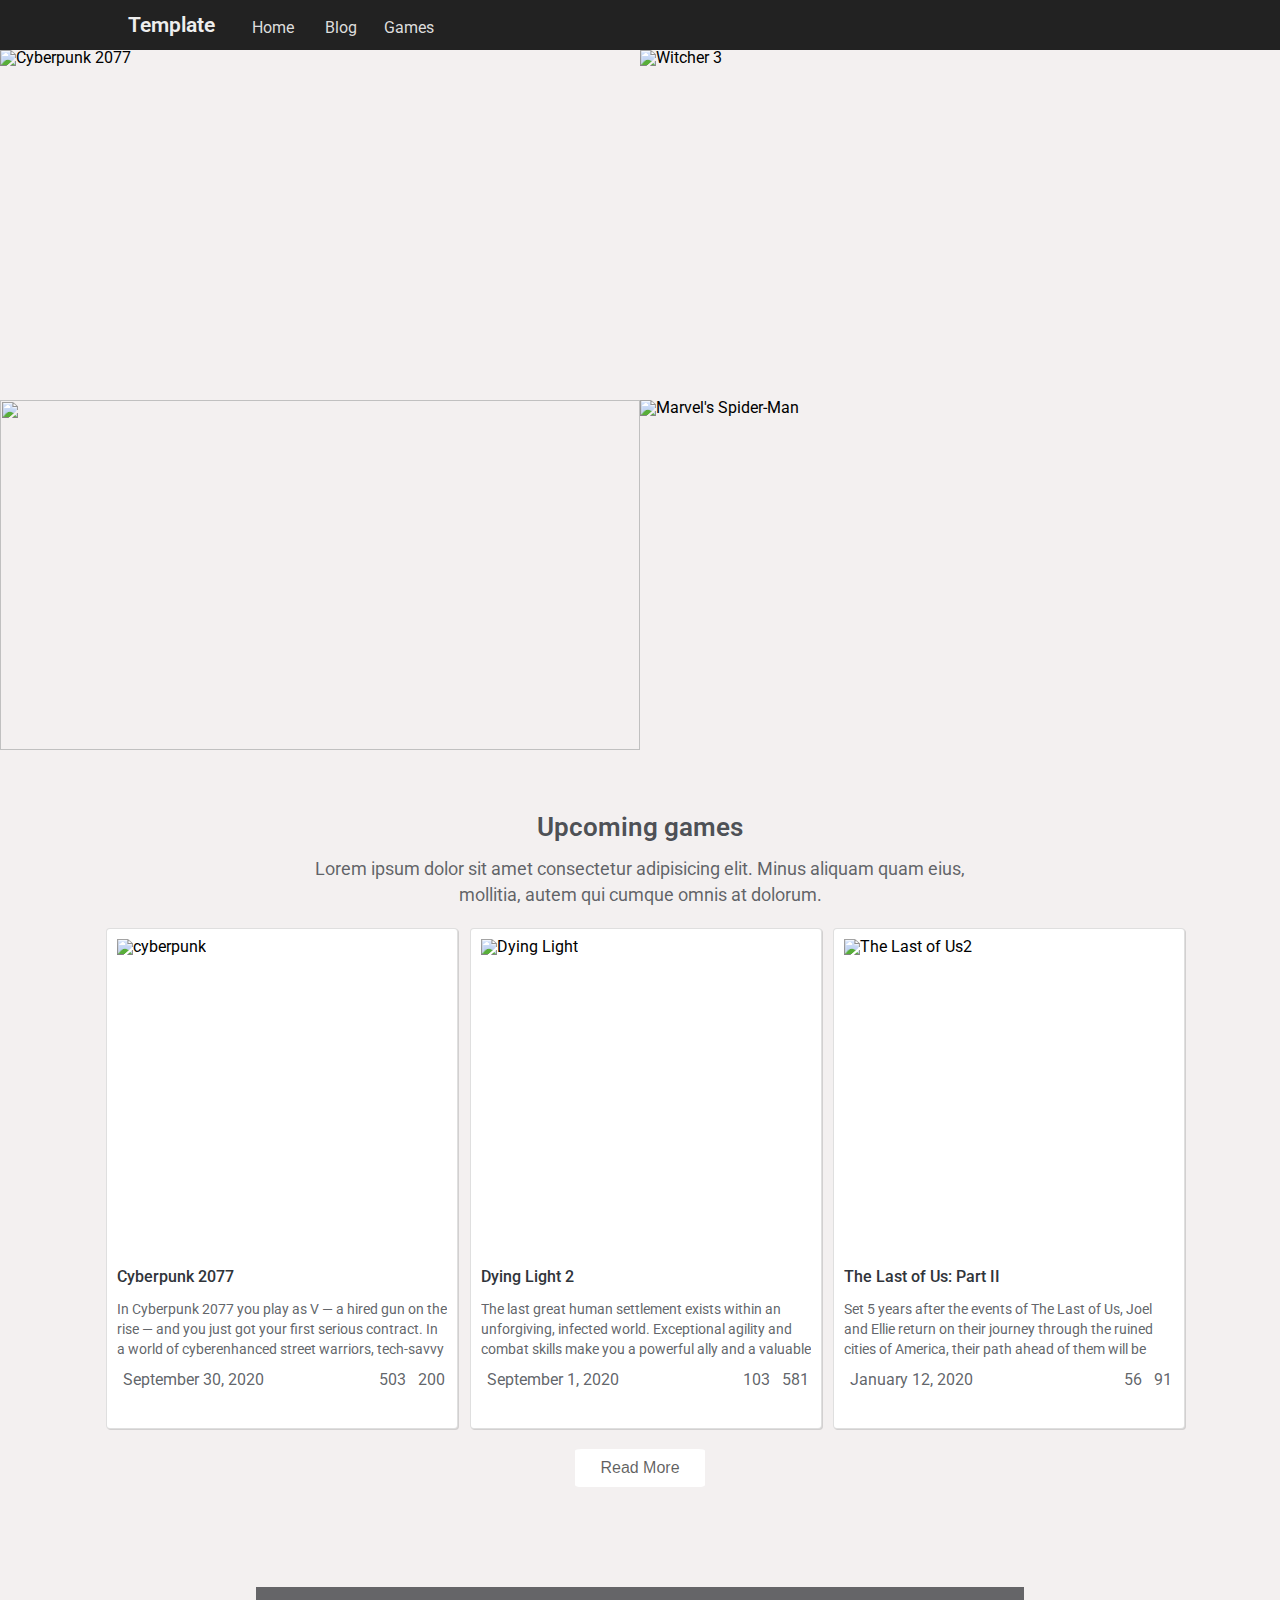
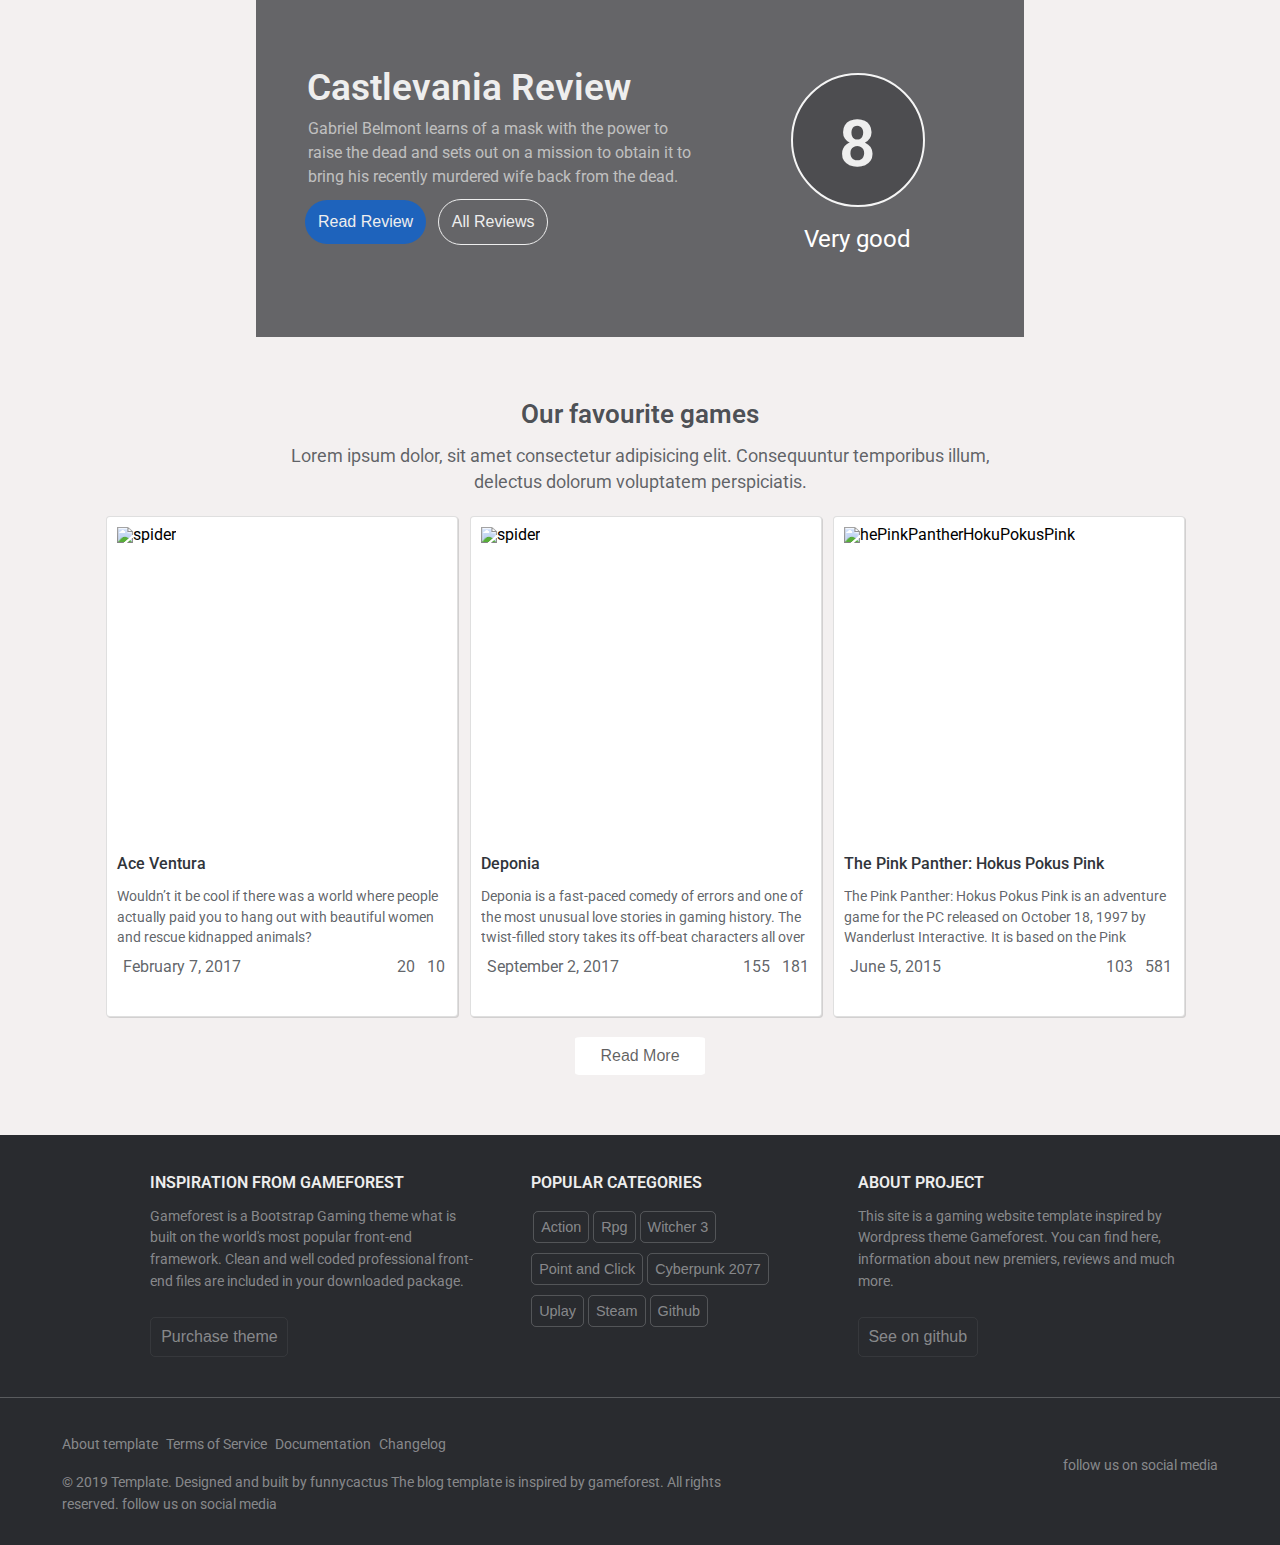
==== commit 8f4240f6: "pages in menu deleted" ====
--- a/index.html
+++ b/index.html
@@ -59,20 +59,6 @@
                     <li><a href="https://funnycactus.github.io/Gaming_website_temaplate/pages/404.html"> 404</a></li>
                 </ul>
             </div>
-            <div class="drop-menu">
-                <a href="#">Pages <i class="fas fa-angle-down"></i></a>
-                <ul>
-                    <li><a href="https://funnycactus.github.io/Gaming_website_temaplate/pages/reviews.html">Reviews</a>
-                    </li>
-                    <li><a href="https://funnycactus.github.io/Gaming_website_temaplate/pages/post_page.html"> Post
-                            Page</a></li>
-                    <li><a href="https://funnycactus.github.io/Gaming_website_temaplate/pages/posts_netlist.html"> Post
-                            netlist</a></li>
-                    <li><a href="https://funnycactus.github.io/Gaming_website_temaplate/pages/posts_list.html"> Post
-                            list</a></li>
-                    <li><a href="https://funnycactus.github.io/Gaming_website_temaplate/pages/404.html"> 404</a></li>
-                </ul>
-            </div>
         </div>
         <div class="nav__right">
             <div class="drop-menu">
@@ -311,7 +297,7 @@
         </div>
     </div>
     <div class="more"><a
-            href="https://funnycactus.github.io/Gaming_website_temaplate/pages/posts_list.html"><button>Read Moree <i
+            href="https://funnycactus.github.io/Gaming_website_temaplate/pages/posts_list.html"><button>Read More <i
                     class="fas fa-angle-right"></i></button></a></div>
 
 </div>
